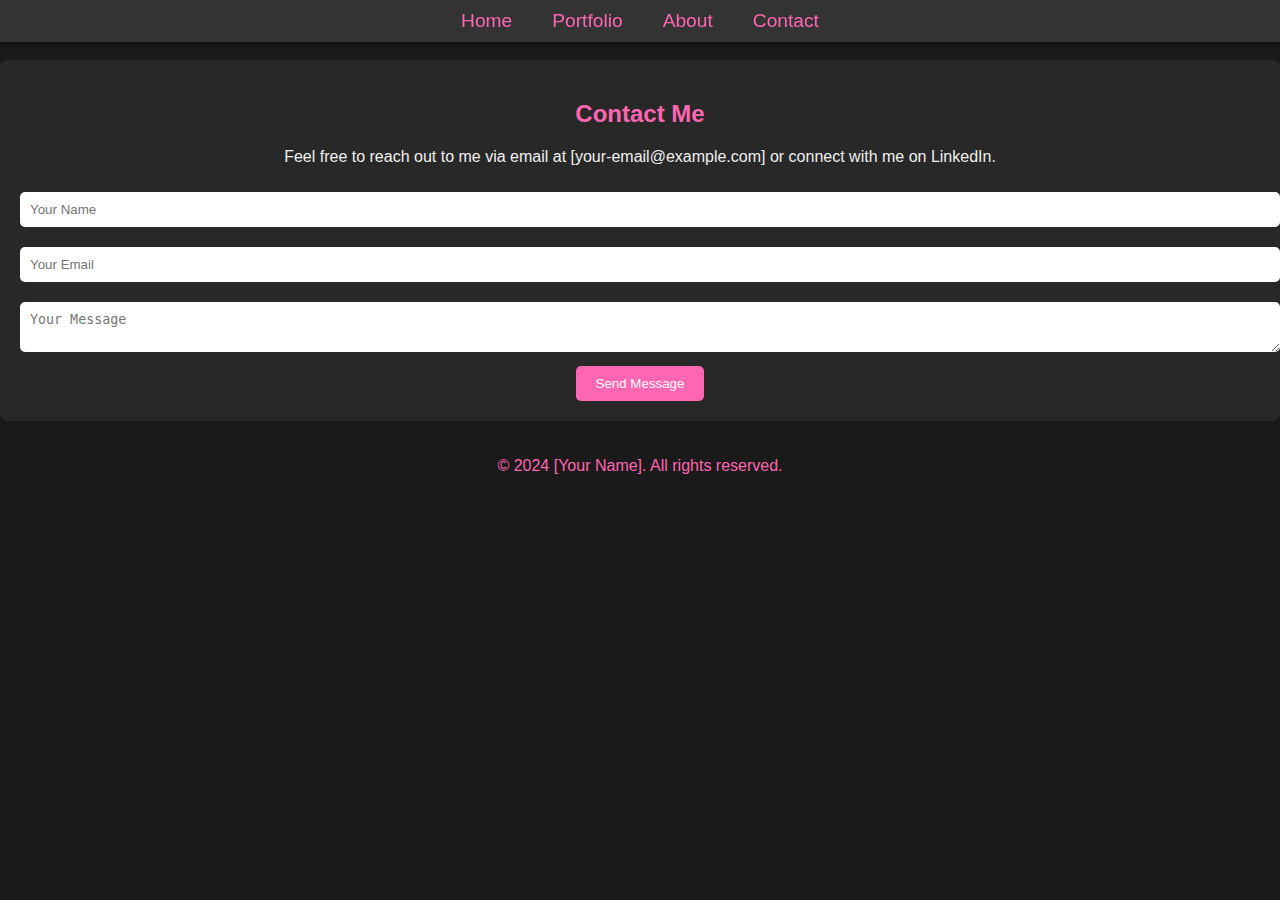
==== contact.html @ cf4f4afb "added smooth navigation and portfolio showcase" ====
<!DOCTYPE html>
<html lang="en">
<head>
    <meta charset="UTF-8">
    <meta name="viewport" content="width=device-width, initial-scale=1.0">
    <title>My Portfolio - Contact</title>
    <link rel="stylesheet" href="styles.css">
</head>
<body>
    <!-- Navigation Bar -->
    <header>
        <nav>
            <ul>
                <li><a href="index.html">Home</a></li>
                <li><a href="portfolio.html">Portfolio</a></li>
                <li><a href="about.html">About</a></li>
                <li><a href="contact.html">Contact</a></li>
            </ul>
        </nav>
    </header>

    <!-- Contact Section -->
    <main>
        <section class="contact-section">
            <h2>Contact Me</h2>
            <p>Feel free to reach out to me via email at [your-email@example.com] or connect with me on LinkedIn.</p>
            <form class="contact-form">
                <input type="text" placeholder="Your Name" required>
                <input type="email" placeholder="Your Email" required>
                <textarea placeholder="Your Message" required></textarea>
                <button type="submit">Send Message</button>
            </form>
        </section>
    </main>

    <!-- Footer -->
    <footer>
        <p>&copy; 2024 [Your Name]. All rights reserved.</p>
    </footer>
</body>
</html>
---- styles.css ----
/* General Styles */
body {
    font-family: Arial, sans-serif;
    margin: 0;
    background-color: #1a1a1a;
    color: #f0f0f0;
    padding-top: 60px; /* Offset for fixed header */
}

/* Navigation Bar */
header {
    position: fixed;
    top: 0;
    width: 100%;
    background-color: #333;
    box-shadow: 0 4px 8px rgba(0, 0, 0, 0.3);
    z-index: 1000;
}

nav ul {
    list-style: none;
    display: flex;
    justify-content: center;
    padding: 10px 0;
    margin: 0;
}

nav ul li {
    margin: 0 20px;
}

nav ul li a {
    text-decoration: none;
    color: #ff66b2;
    font-size: 1.2rem;
    transition: color 0.3s ease;
}

nav ul li a:hover {
    color: #ffffff;
    border-bottom: 2px solid #ff66b2;
}

/* Section Styles */
.hero, .about-section, .portfolio-section, .contact-section {
    text-align: center;
    padding: 60px 20px;
}

.hero {
    background: linear-gradient(135deg, #b23c94, #4e004f);
    color: white;
}

.portfolio-gallery {
    display: grid;
    grid-template-columns: repeat(auto-fit, minmax(250px, 1fr));
    gap: 20px;
}

.project-item, .about-section, .contact-section {
    background-color: #282828;
    padding: 20px;
    border-radius: 8px;
}

.project-item h3, .about-section h2, .contact-section h2 {
    color: #ff66b2;
}

/* Contact Form */
.contact-form input, .contact-form textarea {
    width: 100%;
    padding: 10px;
    margin: 10px 0;
    border-radius: 5px;
    border: none;
}

.contact-form button {
    background-color: #ff66b2;
    color: #fff;
    border: none;
    padding: 10px 20px;
    border-radius: 5px;
    cursor: pointer;
    transition: background-color 0.3s;
}

.contact-form button:hover {
    background-color: #e055a1;
}

/* Footer */
footer {
    text-align: center;
    padding: 20px;
    background-color: #1a1a1a;
    color: #ff66b2;
}

/* Responsive Design */
@media (max-width: 768px) {
    nav ul li {
        margin: 0 10px;
    }
}
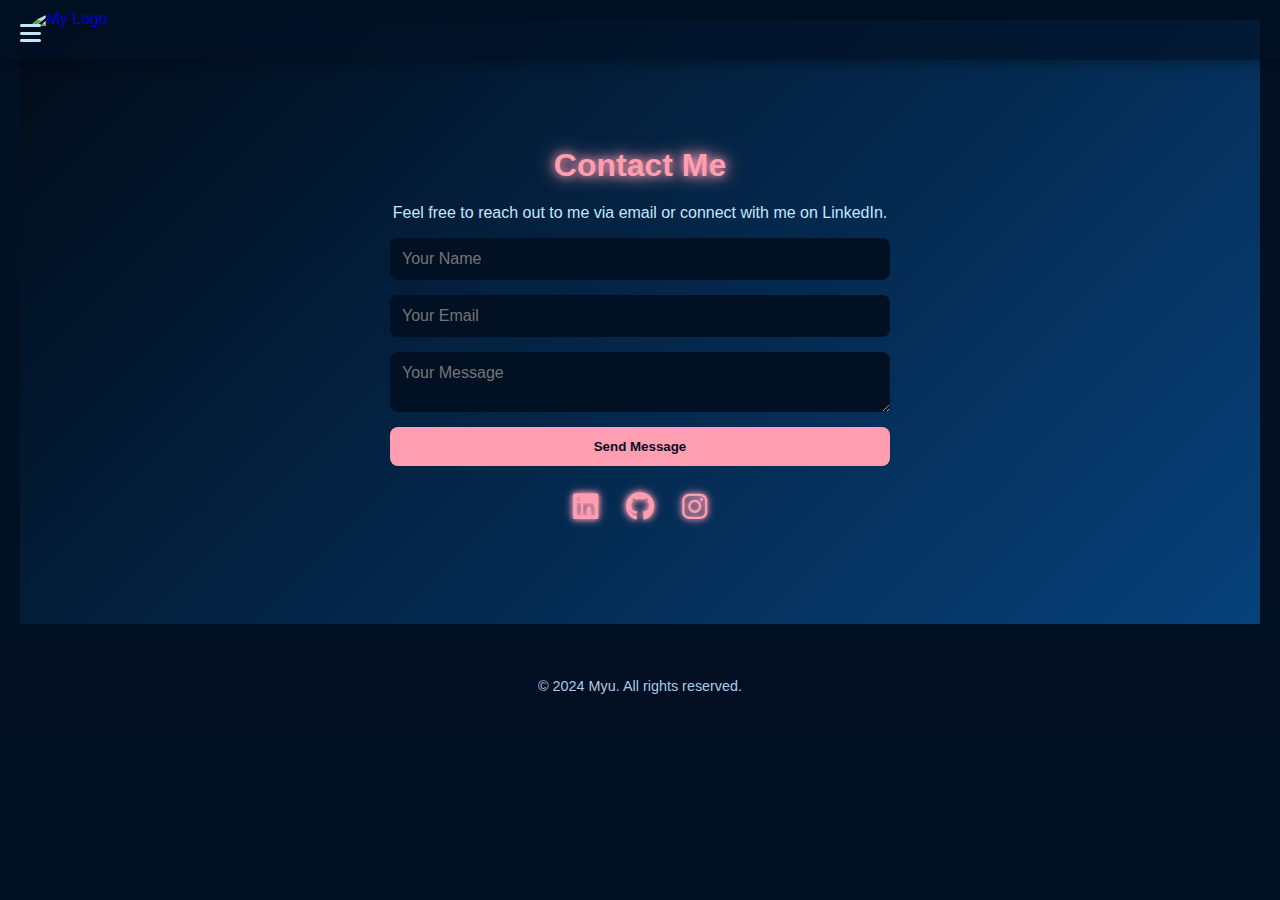
==== commit 4fddf112: "fadein animation" ====
--- a/contact.html
+++ b/contact.html
@@ -1,41 +1,90 @@
 <!DOCTYPE html>
 <html lang="en">
+
 <head>
     <meta charset="UTF-8">
     <meta name="viewport" content="width=device-width, initial-scale=1.0">
     <title>My Portfolio - Contact</title>
     <link rel="stylesheet" href="styles.css">
+    <link rel="stylesheet" href="https://cdnjs.cloudflare.com/ajax/libs/font-awesome/6.0.0-beta3/css/all.min.css">
 </head>
+
 <body>
     <!-- Navigation Bar -->
     <header>
-        <nav>
+        <div class="header-container">
+            <!-- Hamburger menu on the left -->
+            <button class="hamburger-menu" onclick="toggleDashboard()">
+                <i class="fas fa-bars"></i>
+            </button>
+            <!-- Logo links to the index page -->
+            <a href="index.html" class="logo-link">
+                <img src="images/MyLogo.svg" alt="My Logo" class="logo">
+            </a>
+        </div>
+        <nav class="side-nav">
             <ul>
-                <li><a href="index.html">Home</a></li>
-                <li><a href="portfolio.html">Portfolio</a></li>
-                <li><a href="about.html">About</a></li>
-                <li><a href="contact.html">Contact</a></li>
+                <li><a href="index.html"><span class="icon"><i class="fas fa-home"></i></span><span class="text">Home</span></a></li>
+                <li><a href="portfolio.html"><span class="icon"><i class="fas fa-folder-open"></i></span><span class="text">Portfolio</span></a></li>
+                <li><a href="about.html"><span class="icon"><i class="fas fa-user"></i></span><span class="text">About</span></a></li>
+                <li><a href="contact.html"><span class="icon"><i class="fas fa-phone-alt"></i></span><span class="text">Contact</span></a></li>
             </ul>
         </nav>
     </header>
 
     <!-- Contact Section -->
     <main>
-        <section class="contact-section">
+        <section class="contact-page-section">
             <h2>Contact Me</h2>
-            <p>Feel free to reach out to me via email at [your-email@example.com] or connect with me on LinkedIn.</p>
-            <form class="contact-form">
-                <input type="text" placeholder="Your Name" required>
-                <input type="email" placeholder="Your Email" required>
-                <textarea placeholder="Your Message" required></textarea>
-                <button type="submit">Send Message</button>
+            <p>Feel free to reach out to me via email or connect with me on LinkedIn.</p>
+            <form class="contact-form" name="contact-form">
+                <input type="text" name="Name" placeholder="Your Name" required>
+                <input type="email" name="Email" placeholder="Your Email" required>
+                <textarea name="Message" placeholder="Your Message" required></textarea>
+                <button type="submit" id="submit">Send Message</button>
             </form>
+            <!-- Social Media Icons -->
+            <div class="social-icons">
+                <a href="https://www.linkedin.com" target="_blank"><i class="fab fa-linkedin"></i></a>
+                <a href="https://github.com" target="_blank"><i class="fab fa-github"></i></a>
+                <a href="https://www.instagram.com" target="_blank"><i class="fab fa-instagram"></i></a>
+            </div>
         </section>
     </main>
 
+    <script>
+        function toggleDashboard() {
+            const dashboard = document.querySelector('.side-nav');
+            dashboard.classList.toggle('active');
+            document.body.classList.toggle('dashboard-active');
+        }
+
+        const scriptURL = "https://script.google.com/macros/s/AKfycbyMrMJQigZa0DCetL6U7CmRoAlVndIpJkelh-yEfeoWYGDiW84kDdQHqFulprGX04G_iA/exec"; // Replace with your Google Apps Script Web App URL
+        const form = document.forms["contact-form"];
+
+        form.addEventListener("submit", function (event) {
+            event.preventDefault();
+
+            const formData = new FormData(form);
+
+            fetch(scriptURL, { method: "POST", body: formData })
+                .then(response => response.json())
+                .then(data => {
+                    if (data.result === "success") {
+                        alert("Thank you! Your message has been sent.");
+                        form.reset();
+                    } else {
+                        alert("Error: " + data.error);
+                    }
+                })
+                .catch(error => console.error("Error!", error.message));
+        });
+    </script>
+
     <!-- Footer -->
     <footer>
-        <p>&copy; 2024 [Your Name]. All rights reserved.</p>
+        <p>&copy; 2024 Myu. All rights reserved.</p>
     </footer>
 </body>
+
 </html>
--- a/styles.css
+++ b/styles.css
@@ -1,107 +1,1151 @@
 /* General Styles */
-body {
-    font-family: Arial, sans-serif;
-    margin: 0;
-    background-color: #1a1a1a;
-    color: #f0f0f0;
-    padding-top: 60px; /* Offset for fixed header */
-}
-
-/* Navigation Bar */
-header {
+
+
+/* Fixed Side Navigation */
+.side-nav {
     position: fixed;
     top: 0;
+    left: 0;
+    height: 100%;
+    width: 60px;
+    background-color: rgba(2, 16, 36, 0.9);
+    overflow-x: hidden;
+    z-index: 1000;
+    display: flex;
+    flex-direction: column;
+    align-items: center;
+    justify-content: center;
+}
+
+.side-nav ul {
+    list-style: none;
+    padding: 0;
+    margin: 0;
     width: 100%;
-    background-color: #333;
-    box-shadow: 0 4px 8px rgba(0, 0, 0, 0.3);
-    z-index: 1000;
-}
-
-nav ul {
-    list-style: none;
-    display: flex;
-    justify-content: center;
-    padding: 10px 0;
-    margin: 0;
-}
-
-nav ul li {
-    margin: 0 20px;
-}
-
-nav ul li a {
+}
+
+.side-nav ul li {
+    margin: 20px 0;
+    padding-left: 10px;
+    display: flex;
+    align-items: center;
+}
+
+.side-nav ul li a {
+    color: #C1E8FF;
+    font-size: 1.2rem;
+    font-weight: bold;
     text-decoration: none;
-    color: #ff66b2;
-    font-size: 1.2rem;
+    white-space: nowrap;
+    display: flex;
+    align-items: center;
+    padding: 10px;
+}
+
+.side-nav ul li a:hover {
+    color: #7DA0CA;
+    text-shadow: 0 0 5px #7DA0CA, 0 0 10px #7DA0CA;
+}
+
+.side-nav .icon {
+    font-size: 1.5rem;
+    margin-right: 15px;
+    color: #7DA0CA;
     transition: color 0.3s ease;
 }
 
-nav ul li a:hover {
-    color: #ffffff;
-    border-bottom: 2px solid #ff66b2;
-}
-
-/* Section Styles */
-.hero, .about-section, .portfolio-section, .contact-section {
-    text-align: center;
-    padding: 60px 20px;
-}
-
-.hero {
-    background: linear-gradient(135deg, #b23c94, #4e004f);
-    color: white;
+/* Main Content Adjustments to Avoid Overlap */
+main {
+    margin-left: 80px;
+}
+
+/* Home Section */
+
+
+.cta-button {
+    margin-top: 20px;
+    padding: 10px 20px;
+    background-color: #7DA0CA;
+    color: #021024;
+    font-weight: bold;
+    border: none;
+    border-radius: 5px;
+    text-shadow: 0 0 5px #7DA0CA;
+    box-shadow: 0 0 10px #7DA0CA;
+    transition: transform 0.3s ease;
+}
+
+.cta-button:hover {
+    transform: scale(1.1);
+}
+
+/* Illustration Styling */
+.illustration img {
+    max-width: 50%; /* Set a maximum width for the illustration */
+    width: 300px; /* Adjust width as needed */
+    margin-top: 20px;
+    border-radius: 10px;
+    box-shadow: 0 4px 15px rgba(125, 160, 202, 0.6);
+    animation: float 3s ease-in-out infinite;
+}
+
+/* Floating Animation */
+@keyframes float {
+    0%, 100% { transform: translateY(0); }
+    50% { transform: translateY(-15px); }
+}
+
+/* Portfolio Section */
+/* .portfolio-section {
+    padding: 100px 20px;
+    background-color: #021024;
+    color: #C1E8FF;
 }
 
 .portfolio-gallery {
     display: grid;
     grid-template-columns: repeat(auto-fit, minmax(250px, 1fr));
     gap: 20px;
-}
-
-.project-item, .about-section, .contact-section {
-    background-color: #282828;
+    margin-top: 20px;
+} */
+
+/* About Section */
+.about-section {
+    padding: 100px 20px;
+    margin-left: 80px;
+    text-align: center;
+}
+
+.about-content {
+    display: flex;
+    flex-direction: column;
+    align-items: center;
+    gap: 20px;
+}
+
+.about-photo {
+    width: 150px;
+    height: 150px;
+    object-fit: cover; /* Ensures the image fills the area without distortion */
+    border-radius: 50%; /* Makes the image circular */
+    box-shadow: 0 4px 15px rgba(0, 0, 0, 0.3);
+    margin-bottom: 20px;
+}
+
+
+
+.about-description {
+    max-width: 600px;
+    text-align: left;
+}
+
+.about-description p {
+    font-size: 1rem;
+    color: #A9CCE3;
+    line-height: 1.6;
+    margin-bottom: 10px;
+}
+
+
+.project-item {
+    background-color: #052659;
     padding: 20px;
+    border-radius: 10px;
+    box-shadow: 0 4px 15px rgba(0, 0, 0, 0.3);
+    transition: transform 0.3s ease, box-shadow 0.3s ease;
+}
+
+.project-item:hover {
+    transform: scale(1.05);
+    box-shadow: 0 0 15px #7DA0CA, 0 0 30px #7DA0CA;
+}
+
+/* Skills Showcase */
+.skills-showcase {
+    margin-top: 20px;
+}
+
+.skill-bar {
+    background-color: #021024;
+    border-radius: 5px;
+    overflow: hidden;
+    height: 20px;
+    margin-bottom: 10px;
+}
+
+.skill-level {
+    background-color: #7DA0CA;
+    height: 100%;
+}
+.skills-showcase .skill h4 {
+    display: flex;
+    align-items: center;
+    font-size: 1.5rem;
+    color: #C1E8FF;
+    margin-bottom: 10px;
+}
+
+.skills-showcase .skill h4 i {
+    margin-right: 10px;
+    color: #7DA0CA;
+    text-shadow: 0 0 5px #7DA0CA;
+}
+
+.skills-showcase .skill p {
+    font-size: 1rem;
+    color: #A9CCE3;
+    margin-bottom: 10px;
+    line-height: 1.5;
+}
+.skills-showcase .skill h4 i {
+    margin-right: 10px;
+    color: #FFB6C1; /* Soft pink for Adobe skills */
+    text-shadow: 0 0 5px #FFB6C1;
+}
+
+
+/* Modal Styling */
+.modal {
+    display: none;
+    position: fixed;
+    z-index: 1000;
+    left: 0;
+    top: 0;
+    width: 100%;
+    height: 100%;
+    background-color: rgba(0, 0, 0, 0.8);
+}
+
+.modal-content {
+    position: relative;
+    margin: auto;
+    padding: 20px;
+    width: 80%;
+    max-width: 700px;
+    background-color: #052659;
+    border-radius: 10px;
+    text-align: center;
+    color: #C1E8FF;
+    box-shadow: 0 0 20px #7DA0CA;
+}
+
+.modal-content video, .modal-content img {
+    width: 100%;
+    border-radius: 5px;
+}
+.contact-section {
+    background: linear-gradient(135deg, #021024, #0E59A4);
+    color: #C1E8FF;
+    padding: 100px 20px;
+    text-align: center;
+    animation: fadeIn 1.5s ease-out;
+}
+
+.contact-section h2 {
+    color: #FFB6C1;
+    text-shadow: 0 0 10px #FFB6C1, 0 0 20px #FFB6C1;
+    margin-bottom: 20px;
+}
+
+.contact-section .cta-button a {
+    color: #021024;
+    text-decoration: none;
+    font-weight: bold;
+}
+
+.contact-section .social-icons {
+    margin-top: 20px;
+}
+
+.contact-section .social-icons a {
+    color: #FFB6C1;
+    font-size: 1.8rem;
+    margin: 0 10px;
+    text-shadow: 0 0 5px #FFB6C1, 0 0 10px #FFB6C1;
+    transition: transform 0.3s ease;
+}
+
+.contact-section .social-icons a:hover {
+    transform: scale(1.2);
+}
+
+
+.close {
+    position: absolute;
+    top: 10px;
+    right: 20px;
+    color: #C1E8FF;
+    font-size: 1.5rem;
+    font-weight: bold;
+    cursor: pointer;
+}
+
+/* Style for the logo */
+.logo-link {
+    display: flex;
+    justify-content: center;
+    padding: 10px 0;
+}
+
+.logo {
+    width: 100px; /* Increased size */
+    height: 100px; /* Maintains aspect ratio */
+    border-radius: 50%; /* Keeps the circular shape */
+    transition: transform 0.3s ease; /* Smooth hover animation */
+    object-fit: cover; /* Ensures the image fills the circle without distortion */
+}
+
+.logo:hover {
+    transform: scale(1.1); /* Subtle scaling effect on hover */
+}
+
+
+/* Adjust side-nav styles to fit logo at the top */
+/* Slider Container */
+.slider {
+    position: relative;
+    max-width: 500px; /* Adjust this width as needed for smaller size */
+    margin: 20px auto; /* Center the slider on the page */
+    overflow: hidden;
+    border-radius: 10px;
+    box-shadow: 0 4px 15px rgba(125, 160, 202, 0.6);
+}
+
+/* Slide Wrapper */
+.slides {
+    display: flex;
+    transition: transform 0.5s ease;
+    width: 100%;
+}
+
+/* Individual Slide */
+.slide {
+    min-width: 100%;
+    box-sizing: border-box;
+}
+
+/* Slide Image */
+.slide img {
+    width: 100%;
+    height: auto;
+    border-radius: 5px;
+}
+
+/* Slide Caption */
+.slide-caption {
+    text-align: center;
+    color: #C1E8FF;
+    margin-top: 10px;
+    font-size: 1rem; /* Smaller font size for caption */
+}
+
+/* Navigation Buttons */
+.prev, .next {
+    cursor: pointer;
+    position: absolute;
+    top: 50%;
+    width: 30px; /* Adjust button size */
+    height: 30px;
+    background-color: rgba(0, 0, 0, 0.5);
+    color: white;
+    border: none;
+    border-radius: 50%;
+    transform: translateY(-50%);
+    display: flex;
+    align-items: center;
+    justify-content: center;
+}
+
+.prev {
+    left: 10px;
+}
+
+.next {
+    right: 10px;
+}
+
+.prev:hover, .next:hover {
+    background-color: rgba(0, 0, 0, 0.7);
+}
+
+/* About Section Styling */
+/* About Section */
+.about-section {
+    padding: 60px 20px;
+    max-width: 900px;
+    margin: auto;
+    text-align: center;
+    color: #C1E8FF;
+    animation: fadeIn 1.5s ease-out;
+
+}
+
+.about-intro {
+    display: flex;
+    flex-direction: column;
+    align-items: center;
+    gap: 20px;
+    text-align: left;
+}
+
+.profile-picture {
+    width: 180px;
+    height: 180px;
+    border-radius: 50%;
+    object-fit: cover;
+    box-shadow: 0 4px 15px rgba(0, 0, 0, 0.3);
+}
+
+.about-description p {
+    font-size: 3rem;
+    color: #A9CCE3;
+    line-height: 1.6;
+    max-width: 600px;
+    margin: 10px auto;
+}
+
+/* Hobbies and Activities Section */
+.hobbies-section {
+    margin-top: 40px;
+    text-align: center;
+}
+
+.hobbies-section h2 {
+    color: #FFB6C1;
+    font-size: 2rem;
+    margin-bottom: 10px;
+}
+
+.activities-gallery {
+    display: grid;
+    grid-template-columns: repeat(auto-fit, minmax(150px, 1fr));
+    gap: 20px;
+    margin-top: 20px;
+}
+
+.activity {
+    text-align: center;
+}
+
+.activity img {
+    width: 100%;
+    height: auto;
+    border-radius: 10px;
+    box-shadow: 0 4px 10px rgba(0, 0, 0, 0.2);
+    transition: transform 0.3s ease;
+}
+
+.activity img:hover {
+    transform: scale(1.05);
+}
+
+.activity p {
+    margin-top: 10px;
+    color: #A9CCE3;
+    font-size: 1rem;
+}
+
+
+/* Contact Section Styling */
+.contact-page-section {
+    background: linear-gradient(135deg, #010B18, #07417A); 
+    color: #C1E8FF;
+    padding: 100px 20px;
+    text-align: center;
+    animation: fadeIn 1.5s ease-out;
+}
+
+.contact-page-section h2 {
+    color: #FF9DB1;
+    text-shadow: 0 0 10px #FF9DB1, 0 0 20px #FF9DB1;
+    margin-bottom: 20px;
+    font-size: 2rem;
+}
+
+.contact-page-section .contact-form {
+    max-width: 500px;
+    margin: 0 auto;
+    display: flex;
+    flex-direction: column;
+    gap: 15px;
+}
+
+.contact-page-section .contact-form input,
+.contact-page-section .contact-form textarea {
+    padding: 12px;
+    border: none;
     border-radius: 8px;
-}
-
-.project-item h3, .about-section h2, .contact-section h2 {
-    color: #ff66b2;
-}
-
-/* Contact Form */
-.contact-form input, .contact-form textarea {
-    width: 100%;
+    background-color: #021024;
+    color: #C1E8FF;
+    font-size: 1rem;
+}
+
+.contact-page-section .contact-form button {
+    padding: 12px 20px;
+    background-color: #FF9DB1;
+    color: #021024;
+    font-weight: bold;
+    border: none;
+    border-radius: 8px;
+    transition: transform 0.3s ease;
+    cursor: pointer;
+}
+
+.contact-page-section .contact-form button:hover {
+    transform: scale(1.05);
+}
+
+.contact-page-section .social-icons {
+    margin-top: 25px;
+}
+
+.contact-page-section .social-icons a {
+    color: #FF9DB1;
+    font-size: 1.8rem;
+    margin: 0 12px;
+    text-shadow: 0 0 5px #FF9DB1, 0 0 10px #FF9DB1;
+    transition: transform 0.3s ease;
+}
+
+.contact-page-section .social-icons a:hover {
+    transform: scale(1.2);
+} 
+
+.portfolio-section {
+    padding: 50px 20px;
+    background-color: #021024;
+    color: #C1E8FF;
+    text-align: center;
+    animation: fadeIn 1.5s ease-out;
+}
+
+.portfolio-gallery {
+    display: grid;
+    grid-template-columns: repeat(auto-fit, minmax(200px, 1fr));
+    gap: 20px;
+    margin-top: 20px;
+}
+
+
+
+#portfolio-details {
+    margin-top: 50px;
+    padding: 20px;
+    text-align: left;
+    display: none; /* Hidden by default */
+}
+
+.details {
+    margin-top: 20px;
+    background-color: #021024;
+    padding: 20px;
+    border-radius: 10px;
+    box-shadow: 0 4px 10px rgba(0, 0, 0, 0.2);
+}
+
+.details h3 {
+    color: #FFB6C1;
+}
+
+.details p {
+    color: #A9CCE3;
+}
+
+/* Hamburger Menu Button */
+.hamburger-menu {
+    position: fixed;
+    top: 10px;
+    left: 10px;
+    background-color: #021024;
+    color: #C1E8FF;
+    border: none;
     padding: 10px;
-    margin: 10px 0;
-    border-radius: 5px;
-    border: none;
-}
-
-.contact-form button {
-    background-color: #ff66b2;
-    color: #fff;
-    border: none;
-    padding: 10px 20px;
     border-radius: 5px;
     cursor: pointer;
-    transition: background-color 0.3s;
-}
-
-.contact-form button:hover {
-    background-color: #e055a1;
+    z-index: 1000;
+}
+
+.hamburger-menu i {
+    font-size: 1.5rem;
+}
+
+/* Side Navigation Hidden by Default */
+.side-nav {
+    position: fixed;
+    top: 0;
+    left: -250px; /* Initially hidden */
+    width: 250px;
+    height: 100%;
+    background-color: rgba(2, 16, 36, 0.9);
+    transition: left 0.3s ease; /* Smooth transition */
+    z-index: 999;
+}
+
+.side-nav.active {
+    left: 0; /* Show the nav when active */
+}
+
+/* Content Margin When Dashboard is Visible */
+body.dashboard-active main {
+    margin-left: 250px; /* Adjust page content when dashboard is visible */
+    transition: margin-left 0.3s ease;
+}
+
+/* General Styles */
+body {
+    font-family: 'Nunito', sans-serif;
+    margin: 0;
+    background-color: #021024;
+    color: #C1E8FF;
+    overflow-x: hidden;
+    display: flex; /* Added to structure body content */
+    flex-direction: column;
+}
+
+/* Hamburger Menu Button */
+.hamburger-menu {
+    position: fixed;
+    top: 10px;
+    left: 10px;
+    background-color: #021024;
+    color: #C1E8FF;
+    border: none;
+    padding: 10px;
+    border-radius: 5px;
+    cursor: pointer;
+    z-index: 1000;
+}
+
+.hamburger-menu i {
+    font-size: 1.5rem;
+}
+
+/* Side Navigation */
+.side-nav {
+    position: fixed;
+    top: 0;
+    left: -200px; /* Adjust width to match */
+    width: 200px; /* Reduced width */
+    height: 100%;
+    background-color: rgba(2, 16, 36, 0.9);
+    transition: left 0.3s ease; /* Smooth transition */
+    z-index: 999;
+    display: flex;
+    flex-direction: column;
+    align-items: center;
+    padding-top: 20px;
+}
+
+.side-nav.active {
+    left: 0; /* Show the nav when active */
+}
+
+
+
+
+/* Navigation Links */
+.side-nav ul {
+    list-style: none;
+    padding: 0;
+    margin: 0;
+    width: 100%;
+    text-align: center;
+}
+
+.side-nav ul li {
+    margin: 15px 0;
+}
+
+.side-nav ul li a {
+    color: #C1E8FF;
+    font-size: 1rem;
+    font-weight: bold;
+    text-decoration: none;
+    display: flex;
+    align-items: center;
+    justify-content: center;
+    padding: 10px;
+}
+
+.side-nav ul li a:hover {
+    color: #7DA0CA;
+    text-shadow: 0 0 5px #7DA0CA, 0 0 10px #7DA0CA;
+}
+
+.side-nav .icon {
+    font-size: 1.5rem;
+    margin-right: 10px;
+}
+
+/* Main Content */
+main {
+    margin-left: 0; /* No margin if the dashboard is hidden */
+    padding: 20px;
+    transition: margin-left 0.3s ease;
+}
+
+body.dashboard-active main {
+    margin-left: 250px; /* Shift main content to the right when dashboard is active */
+}
+
+/* Home Section */
+.home-section {
+    padding: 100px 20px;
+    text-align: center;
+    background: linear-gradient(135deg, #021024, #0E59A4);
+}
+
+.home-content h1 {
+    font-size: 3rem;
+    font-weight: bold;
+    text-shadow: 0 0 10px #7DA0CA, 0 0 20px #7DA0CA;
+}
+
+/* Portfolio Section */
+.portfolio-section {
+    padding: 50px 20px;
+    text-align: center;
+}
+
+.portfolio-gallery {
+    display: grid;
+    grid-template-columns: repeat(auto-fit, minmax(250px, 1fr));
+    gap: 20px;
+}
+
+/* Portfolio Cards */
+.card {
+    
+    border-radius: 10px;
+    padding: 20px;
+    box-shadow: 0 4px 10px rgba(0, 0, 0, 0.2);
+    text-align: center;
+    transition: transform 0.3s, box-shadow 0.3s;
+    cursor: pointer;
+}
+
+.card:hover {
+    transform: scale(1.05);
+    box-shadow: 0 0 15px #7DA0CA, 0 0 30px #7DA0CA;
+}
+
+.card img {
+    width: 100%;
+    height: auto;
+    border-radius: 10px;
+    margin-bottom: 10px;
+}
+
+.card h3 {
+    color: #FFB6C1;
+    font-size: 1.2rem;
+    margin: 10px 0;
 }
 
 /* Footer */
 footer {
     text-align: center;
     padding: 20px;
-    background-color: #1a1a1a;
-    color: #ff66b2;
-}
-
-/* Responsive Design */
-@media (max-width: 768px) {
-    nav ul li {
-        margin: 0 10px;
+    background-color: rgba(2, 16, 36, 0.9);
+    color: #A9CCE3;
+    font-size: 0.9rem;
+}
+
+/* Home Section */
+.home-section {
+    padding: 100px 20px;
+    text-align: center;
+    color: #C1E8FF;
+    background: linear-gradient(135deg, #021024, #0E59A4);
+    display: flex;
+    flex-direction: column;
+    align-items: center;
+    justify-content: center;
+}
+
+.home-logo {
+    margin-top: 20px;
+}
+
+.main-logo {
+    width: 150px; /* Adjust as necessary */
+    height: auto; /* Maintains the aspect ratio of the SVG */
+    
+    transition: transform 0.3s ease;
+}
+
+.main-logo:hover {
+    transform: scale(1.1); /* Slight zoom effect on hover */
+}
+
+
+.details {
+    
+    color: #C1E8FF;
+    padding: 20px;
+    margin: 20px auto;
+    border-radius: 10px;
+    max-width: 800px;
+    box-shadow: 0 4px 15px rgba(0, 0, 0, 0.3);
+    font-family: Arial, sans-serif;
+}
+
+.details h3 {
+    font-size: 2rem;
+    color: #FFB6C1;
+    margin-bottom: 15px;
+}
+
+.details p, .details ul {
+    font-size: 1.2rem; /* Larger font size for better readability */
+    line-height: 1.8;
+    color: #A9CCE3;
+    margin-bottom: 15px;
+}
+
+.details ul {
+    padding-left: 20px;
+    list-style: square;
+}
+
+.vr-game-summary h4, .vr-game-summary h5 {
+    color: #FFB6C1;
+    margin-top: 20px;
+    margin-bottom: 10px;
+}
+
+.vr-game-gallery {
+    display: flex;
+    flex-direction: column;
+    gap: 20px;
+}
+
+.scene {
+    text-align: center;
+}
+
+.scene img {
+    width: 100%;
+    max-width: 700px;
+    border-radius: 10px;
+    margin-bottom: 10px;
+    box-shadow: 0 4px 10px rgba(0, 0, 0, 0.2);
+}
+
+.scene p {
+    font-size: 1.2rem;
+    color: #A9CCE3;
+}
+
+video {
+    width: 100%;
+    max-width: 700px;
+    border-radius: 10px;
+    margin-top: 20px;
+}
+
+.details {
+    
+    color: #C1E8FF;
+    padding: 20px;
+    margin: 20px auto;
+    border-radius: 10px;
+    max-width: 800px;
+    box-shadow: 0 4px 15px rgba(0, 0, 0, 0.3);
+    font-family: Arial, sans-serif;
+}
+
+.details h3 {
+    font-size: 2rem;
+    color: #FFB6C1;
+    margin-bottom: 15px;
+}
+
+.details p, .details ul {
+    font-size: 1.2rem;
+    line-height: 1.8;
+    color: #A9CCE3;
+    margin-bottom: 15px;
+}
+
+.scene img {
+    width: 100%;
+    max-width: 700px;
+    border-radius: 10px;
+    margin-bottom: 10px;
+    box-shadow: 0 4px 10px rgba(0, 0, 0, 0.2);
+}
+
+.scene p {
+    font-size: 1.2rem;
+    color: #A9CCE3;
+}
+
+#refoldButton {
+    display: block;
+    margin: 20px auto 0;
+    padding: 10px 20px;
+    background-color: #FFB6C1;
+    color: #021024;
+    font-size: 1rem;
+    font-weight: bold;
+    border: none;
+    border-radius: 5px;
+    cursor: pointer;
+    transition: background-color 0.3s, transform 0.3s;
+}
+
+#refoldButton:hover {
+    background-color: #FF88A0;
+    transform: scale(1.1);
+}
+
+/* Hero Section Background Image */
+/* Hero Section */
+/* Home Section */
+/* General Section Styling */
+.home-section {
+    position: relative;
+    text-align: center;
+    color: #C1E8FF;
+    padding: 100px 20px;
+    background: linear-gradient(135deg, #021024, #0E59A4);
+    height: 100vh;
+    display: flex;
+    flex-direction: column;
+    justify-content: center;
+    align-items: center;
+    overflow: hidden;
+}
+
+/* Text Animations */
+.animate-text {
+    opacity: 0; /* Start hidden */
+    transform: translateY(30px); /* Move slightly down */
+    transition: opacity 1s ease, transform 1s ease; /* Smooth animation */
+}
+
+.animate-text.show {
+    opacity: 1; /* Fully visible */
+    transform: translateY(0); /* Move to original position */
+    
+}
+
+/* Button Animation */
+.animate-button {
+    opacity: 0;
+    transform: translateY(50px);
+    transition: opacity 1s ease 0.5s, transform 1s ease 0.5s; /* Delayed animation */
+}
+
+.animate-button.show {
+    opacity: 1;
+    transform: translateY(0);
+}
+
+/* Logo Animation */
+.main-logo {
+    width: 150px;
+    height: auto;
+    opacity: 0; /* Start hidden */
+    transform: scale(0.8); /* Slightly smaller */
+    transition: opacity 1s ease, transform 1s ease;
+}
+
+.main-logo.show {
+    opacity: 1; /* Fully visible */
+    transform: scale(1); /* Original size */
+}
+
+/* Background Image Animation */
+.background-image {
+    position: absolute;
+    top: 50%;
+    right: 0;
+    transform: translate(30%, -50%);
+    width: 40%;
+    opacity: 0.2;
+    z-index: 1;
+    pointer-events: none;
+    animation: float 6s ease-in-out infinite; /* Add floating animation */
+}
+
+/* Floating Keyframes */
+@keyframes float {
+    0%, 100% {
+        transform: translate(30%, -50%);
     }
-}
+    50% {
+        transform: translate(30%, -55%);
+    }
+}
+/* Header Container */
+/* Header Container */
+.header-container {
+    display: flex;
+    align-items: center; /* Align items vertically */
+    position: fixed;
+    top: 0;
+    left: 0;
+    width: 100%;
+    height: 60px; /* Adjust height */
+    background-color: rgba(2, 16, 36, 0.7); /* Reduced alpha for more transparency */
+    z-index: 1000;
+    padding: 0 20px; /* Horizontal padding */
+    box-shadow: 0 4px 10px rgba(0, 0, 0, 0.3); /* Optional shadow */
+}
+
+
+/* Hamburger Menu Styling */
+.hamburger-menu {
+    background-color: transparent;
+    border: none;
+    color: #C1E8FF;
+    font-size: 1.5rem;
+    cursor: pointer;
+    margin-right: 15px; /* Add space between the menu and logo */
+    z-index: 1001;
+    transition: transform 0.3s;
+}
+
+.hamburger-menu i {
+    transition: transform 0.3s ease;
+}
+
+.hamburger-menu:hover {
+    transform: scale(1.1);
+}
+
+/* Logo Link Styling */
+.logo-link {
+    display: flex;
+    align-items: center;
+    text-decoration: none; /* Remove underline */
+}
+
+/* Logo Styling */
+.logo {
+    margin: 0 10px; /* Use margin instead of padding for spacing */
+    height: 40px; /* Keep height manageable */
+    object-fit: contain;
+    cursor: pointer;
+    transition: transform 0.3s ease;
+}
+
+.logo:hover {
+    transform: scale(1.1); /* Slight zoom on hover */
+}
+
+/* General Styles */
+body {
+    font-family: 'Lato', sans-serif;
+    margin: 0;
+    background-color: #021024;
+    color: #C1E8FF;
+    overflow-x: hidden;
+}
+
+/* Side Navigation */
+.side-nav ul li a {
+    font-family: 'Lato', sans-serif;
+    font-size: 1.2rem;
+    font-weight: bold;
+}
+
+/* Main Content Adjustments to Avoid Overlap */
+main {
+    font-family: 'Lato', sans-serif;
+}
+
+/* Call-to-Action Button */
+.cta-button {
+    font-family: 'Lato', sans-serif;
+    font-weight: bold;
+}
+
+/* About Section */
+.about-section {
+    font-family: 'Lato', sans-serif;
+}
+
+.about-description p {
+    font-family: 'Lato', sans-serif;
+    font-size: 1rem;
+}
+
+/* Skills Showcase */
+.skills-showcase .skill h4 {
+    font-family: 'Lato', sans-serif;
+    font-size: 1.5rem;
+}
+
+.skills-showcase .skill p {
+    font-family: 'Lato', sans-serif;
+    font-size: 1rem;
+}
+
+/* Contact Section */
+.contact-section h2,
+.contact-section .cta-button a {
+    font-family: 'Lato', sans-serif;
+}
+
+/* Slider Container */
+.slider {
+    font-family: 'Lato', sans-serif;
+}
+
+/* Portfolio Section */
+.portfolio-section h3 {
+    font-family: 'Lato', sans-serif;
+    font-size: 1.3rem;
+}
+
+.card p {
+    font-family: 'Lato', sans-serif;
+}
+
+/* Header Container */
+.header-container {
+    font-family: 'Lato', sans-serif;
+}
+
+/* Footer */
+footer {
+    font-family: 'Lato', sans-serif;
+    font-size: 0.9rem;
+}
+
+/* Modal Content */
+.modal-content {
+    font-family: 'Lato', sans-serif;
+}
+
+/* Default Font */
+* {
+    font-family: 'Lato', sans-serif;
+}
+
+
+.mobile-photo {
+    width: 30%; /* Make the photo responsive */
+    max-width: 2px; /* Smaller maximum width */
+    height: auto; /* Maintain aspect ratio */
+    border-radius: 8px; /* Slightly rounded corners */
+    margin: 5px auto; /* Center the photo and add minimal spacing */
+    box-shadow: 0 2px 6px rgba(0, 0, 0, 0.15); /* Subtle shadow */
+    transition: transform 0.2s ease; /* Smooth hover effect */
+}
+
+.mobile-photo:hover {
+    transform: scale(1.05); /* Slight zoom effect on hover */
+}
+
+.portfolio-section h1 {
+    font-size: 2.5rem;
+    font-weight: bold;
+    color: #FFB6C1;
+    border-bottom: 3px solid #FFB6C1;
+    padding-bottom: 5px;
+    display: inline-block;
+}
